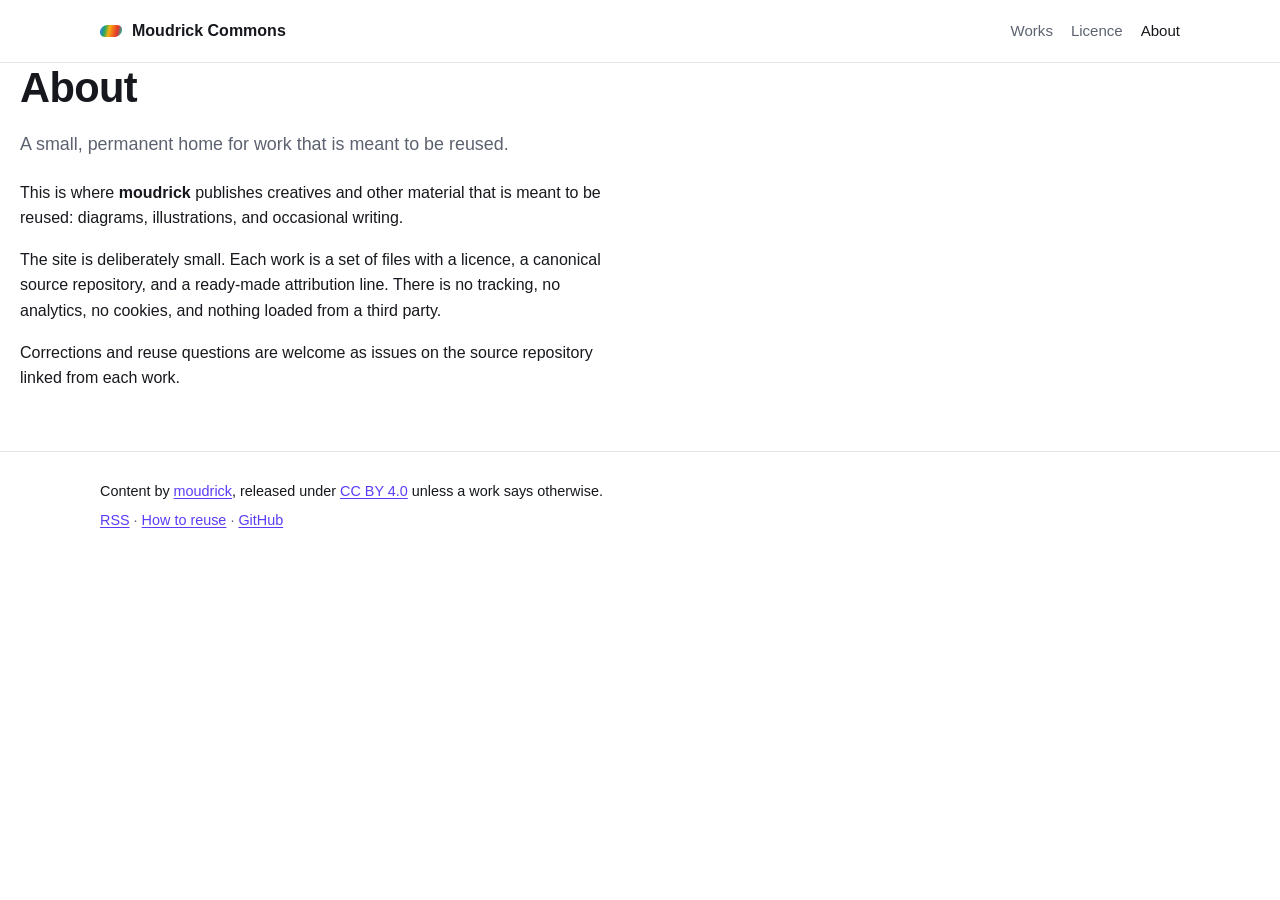
==== about/index.html @ 5783fde4 "Publish site (source ac63e90, 2026-08-31T16:21Z)" ====
<!doctype html>
<html lang="en">
<head>
<meta charset="utf-8">
<meta name="viewport" content="width=device-width, initial-scale=1">
<title>About - Moudrick Commons</title>
<meta name="description" content="What this site is and who publishes it.">
<link rel="canonical" href="https://moudrick-pub.github.io/about/">
<meta property="og:type" content="website">
<meta property="og:site_name" content="Moudrick Commons">
<meta property="og:title" content="About">
<meta property="og:description" content="What this site is and who publishes it.">
<meta property="og:url" content="https://moudrick-pub.github.io/about/">
<link rel="alternate" type="application/rss+xml" title="Moudrick Commons" href="/feed.xml">
<link rel="icon" href="/assets/img/favicon.svg" type="image/svg+xml">
<link rel="stylesheet" href="/assets/css/site.css">
</head>
<body>
<a class="skip" href="#main">Skip to content</a>
<header class="masthead">
  <div class="wrap masthead-inner">
    <a class="brand" href="/">
      <span class="brand-mark" aria-hidden="true"></span>
      <span class="brand-text">Moudrick Commons</span>
    </a>
    <nav aria-label="Primary">
      <a href="/">Works</a>
      <a href="/license/">Licence</a>
      <a href="/about/" aria-current="page">About</a>
    </nav>
  </div>
</header>
<main id="main">
<article class="wrap measure-block">
  <h1>About</h1>
<p class="lede">A small, permanent home for work that is meant to be reused.</p>  <div class="prose"><p>This is where <strong>moudrick</strong> publishes creatives and other material that is meant
to be reused: diagrams, illustrations, and occasional writing.</p>
<p>The site is deliberately small. Each work is a set of files with a licence, a
canonical source repository, and a ready-made attribution line. There is no
tracking, no analytics, no cookies, and nothing loaded from a third party.</p>
<p>Corrections and reuse questions are welcome as issues on the source repository
linked from each work.</p>
</div>
</article>
</main>
<footer class="footer">
  <div class="wrap">
    <p>
      Content by <a href="https://github.com/moudrick-pub">moudrick</a>, released under
      <a href="https://creativecommons.org/licenses/by/4.0/">CC BY 4.0</a> unless a work says otherwise.
    </p>
    <p class="muted">
      <a href="/feed.xml">RSS</a> &middot;
      <a href="/license/">How to reuse</a> &middot;
      <a href="https://github.com/moudrick-pub">GitHub</a>
    </p>
  </div>
</footer>
<script src="/assets/js/copy.js" defer></script>
</body>
</html>
---- assets/css/site.css ----
/* Moudrick Commons. One stylesheet, no framework, no CDN. */

:root {
  --bg: #ffffff;
  --bg-sunken: #f4f5f7;
  --fg: #16181d;
  --fg-muted: #5c6270;
  --border: #e2e4e9;
  --accent: #5b3df5;
  --accent-fg: #ffffff;
  --tile: #1b1f27;
  --tile-alt: #222732;
  --radius: 12px;
  --wrap: 1120px;
  --font: -apple-system, BlinkMacSystemFont, "Segoe UI", Roboto, Helvetica, Arial, sans-serif;
  --mono: ui-monospace, SFMono-Regular, "SF Mono", Menlo, Consolas, monospace;
}

@media (prefers-color-scheme: dark) {
  :root {
    --bg: #101216;
    --bg-sunken: #171a20;
    --fg: #e8eaef;
    --fg-muted: #9aa1b1;
    --border: #262a33;
    --accent: #9b87ff;
    --accent-fg: #14121f;
  }
}

* { box-sizing: border-box; }

html { -webkit-text-size-adjust: 100%; }

body {
  margin: 0;
  background: var(--bg);
  color: var(--fg);
  font-family: var(--font);
  font-size: 16px;
  line-height: 1.6;
}

a { color: var(--accent); text-decoration-thickness: 1px; text-underline-offset: 2px; }
a:hover { text-decoration-thickness: 2px; }

img { max-width: 100%; height: auto; }

h1, h2, h3 { line-height: 1.2; letter-spacing: -0.015em; }
h1 { font-size: clamp(1.9rem, 4vw, 2.6rem); margin: 0 0 0.4em; }
h2 { font-size: 1.4rem; }
h3 { font-size: 1.08rem; margin: 0 0 0.35em; }

code { font-family: var(--mono); font-size: 0.86em; }

.wrap { max-width: var(--wrap); margin: 0 auto; padding: 0 20px; }
.measure { max-width: 720px; }
.measure-block { max-width: 760px; margin-left: 0; }
.muted { color: var(--fg-muted); }
.lede { font-size: 1.12rem; color: var(--fg-muted); margin: 0 0 1.2em; }

.skip {
  position: absolute; left: -9999px; top: 0;
  background: var(--accent); color: var(--accent-fg); padding: 10px 16px; z-index: 10;
}
.skip:focus { left: 0; }

/* header */
.masthead { border-bottom: 1px solid var(--border); background: var(--bg); }
.masthead-inner { display: flex; align-items: center; justify-content: space-between; gap: 20px; height: 62px; }
.brand { display: inline-flex; align-items: center; gap: 10px; color: var(--fg); text-decoration: none; font-weight: 650; }
.brand-mark {
  width: 22px; height: 12px; border-radius: 999px;
  background: linear-gradient(90deg, #2f7ff0 0%, #24a75c 20%, #f5b013 40%, #f36c1a 60%, #e0342f 80%, #22b39a 100%);
  transform: skewX(-12deg);
}
.masthead nav { display: flex; gap: 18px; }
.masthead nav a { color: var(--fg-muted); text-decoration: none; font-size: 0.94rem; }
.masthead nav a:hover, .masthead nav a[aria-current="page"] { color: var(--fg); }

/* hero */
.hero { padding: 56px 0 8px; }
.hero h1 { margin-bottom: 0.25em; }
.hero .lede { font-size: 1.2rem; max-width: 60ch; }
.prose { max-width: 68ch; }
.prose p { margin: 0 0 1em; }
.prose ul { padding-left: 1.2em; }

.section-title {
  margin: 44px 0 18px;
  font-size: 0.82rem; letter-spacing: 0.09em; text-transform: uppercase; color: var(--fg-muted);
}

/* collection cards on the home page */
.card-grid, .work-grid { list-style: none; margin: 0 0 40px; padding: 0; display: grid; gap: 22px; }
.card-grid { grid-template-columns: repeat(auto-fill, minmax(300px, 1fr)); }
.work-grid { grid-template-columns: repeat(auto-fill, minmax(340px, 1fr)); }

.card, .work {
  border: 1px solid var(--border); border-radius: var(--radius); overflow: hidden; background: var(--bg);
  display: flex; flex-direction: column;
}
.card-body, .work-body { flex: 1 1 auto; display: flex; flex-direction: column; }
.attrib { margin-top: auto; }
.card-media, .work-media {
  display: block; padding: 18px;
  background-color: var(--tile);
  background-image:
    linear-gradient(45deg, var(--tile-alt) 25%, transparent 25%),
    linear-gradient(-45deg, var(--tile-alt) 25%, transparent 25%),
    linear-gradient(45deg, transparent 75%, var(--tile-alt) 75%),
    linear-gradient(-45deg, transparent 75%, var(--tile-alt) 75%);
  background-size: 22px 22px;
  background-position: 0 0, 0 11px, 11px -11px, -11px 0;
}
.card-media img, .work-media img { display: block; width: 100%; height: auto; }
.card-body, .work-body { padding: 16px 18px 18px; }
.card-body p, .work-body p { margin: 0 0 0.6em; color: var(--fg-muted); font-size: 0.95rem; }
.card-body h3 a, .work-body h3 a { color: var(--fg); text-decoration: none; }
.card-body h3 a:hover, .work-body h3 a:hover { color: var(--accent); }
.meta { font-size: 0.84rem !important; }

/* work page header */
.work-head { padding: 40px 0 8px; }
.crumb { font-size: 0.86rem; margin: 0 0 0.8em; }
.badges { display: flex; flex-wrap: wrap; gap: 8px; margin: 0 0 1.4em; }
.badge {
  display: inline-block; padding: 4px 10px; border-radius: 999px;
  border: 1px solid var(--border); background: var(--bg-sunken);
  font-size: 0.8rem; color: var(--fg-muted); text-decoration: none;
}
a.badge:hover { color: var(--fg); border-color: var(--fg-muted); }
.badge-license { border-color: var(--accent); color: var(--accent); }

/* buttons */
.actions { display: flex; flex-wrap: wrap; gap: 8px; margin: 0 0 0.8em !important; }
.button {
  display: inline-block; padding: 7px 13px; border-radius: 8px;
  background: var(--accent); color: var(--accent-fg);
  font-size: 0.88rem; text-decoration: none; font-weight: 550;
}
.button:hover { filter: brightness(1.08); }
.button-quiet { background: transparent; color: var(--fg-muted); border: 1px solid var(--border); }
.button-quiet:hover { color: var(--fg); border-color: var(--fg-muted); filter: none; }

/* attribution */
.attrib { border-top: 1px solid var(--border); padding-top: 10px; }
.attrib summary { cursor: pointer; font-size: 0.88rem; color: var(--fg-muted); }
.attrib summary:hover { color: var(--fg); }
.attrib-body { display: grid; gap: 10px; margin-top: 12px; }
.attrib-body.standalone { margin: 18px 0 14px; }
.attrib-row {
  display: grid; grid-template-columns: 84px 1fr auto; gap: 10px; align-items: start;
  background: var(--bg-sunken); border: 1px solid var(--border); border-radius: 8px; padding: 10px 12px;
}
.attrib-label { font-size: 0.74rem; text-transform: uppercase; letter-spacing: 0.06em; color: var(--fg-muted); padding-top: 3px; }
.attrib-row code { word-break: break-word; color: var(--fg); }
.copy {
  border: 1px solid var(--border); background: var(--bg); color: var(--fg-muted);
  border-radius: 6px; padding: 4px 10px; font-size: 0.78rem; cursor: pointer; font-family: inherit;
}
.copy:hover { color: var(--fg); border-color: var(--fg-muted); }
.copy[data-copied="true"] { color: var(--accent); border-color: var(--accent); }

@media (max-width: 560px) {
  .attrib-row { grid-template-columns: 1fr; }
  .masthead-inner { height: auto; padding-top: 12px; padding-bottom: 12px; flex-wrap: wrap; }
}

/* footer */
.footer { border-top: 1px solid var(--border); margin-top: 60px; padding: 28px 0 44px; font-size: 0.9rem; }
.footer p { margin: 0 0 0.4em; }
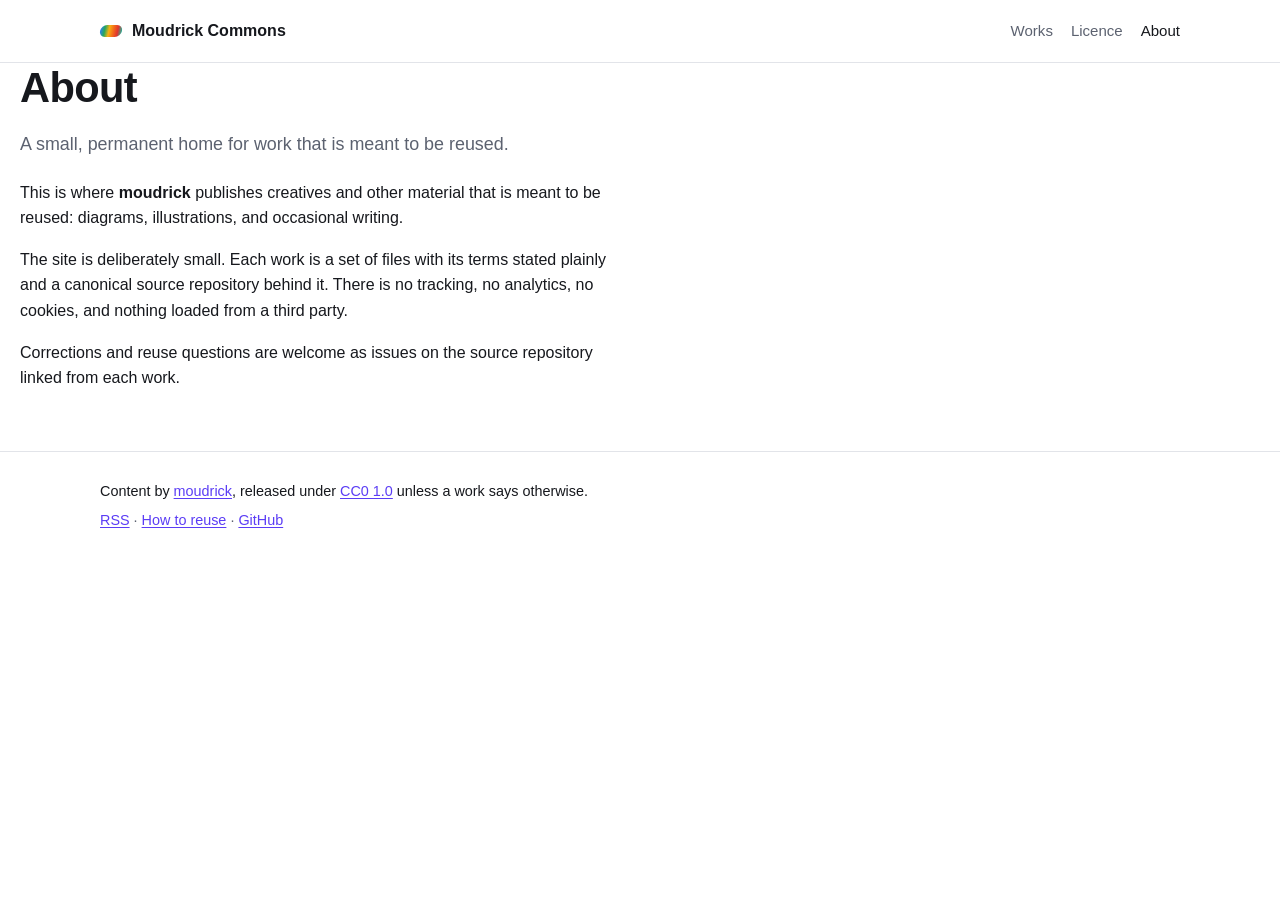
==== commit d899ec12: "Publish site (source a31cee3, 2026-09-09T08:49Z)" ====
--- a/about/index.html
+++ b/about/index.html
@@ -35,8 +35,8 @@
   <h1>About</h1>
 <p class="lede">A small, permanent home for work that is meant to be reused.</p>  <div class="prose"><p>This is where <strong>moudrick</strong> publishes creatives and other material that is meant
 to be reused: diagrams, illustrations, and occasional writing.</p>
-<p>The site is deliberately small. Each work is a set of files with a licence, a
-canonical source repository, and a ready-made attribution line. There is no
+<p>The site is deliberately small. Each work is a set of files with its terms
+stated plainly and a canonical source repository behind it. There is no
 tracking, no analytics, no cookies, and nothing loaded from a third party.</p>
 <p>Corrections and reuse questions are welcome as issues on the source repository
 linked from each work.</p>
@@ -47,7 +47,7 @@
   <div class="wrap">
     <p>
       Content by <a href="https://github.com/moudrick-pub">moudrick</a>, released under
-      <a href="https://creativecommons.org/licenses/by/4.0/">CC BY 4.0</a> unless a work says otherwise.
+      <a href="https://creativecommons.org/publicdomain/zero/1.0/">CC0 1.0</a> unless a work says otherwise.
     </p>
     <p class="muted">
       <a href="/feed.xml">RSS</a> &middot;
